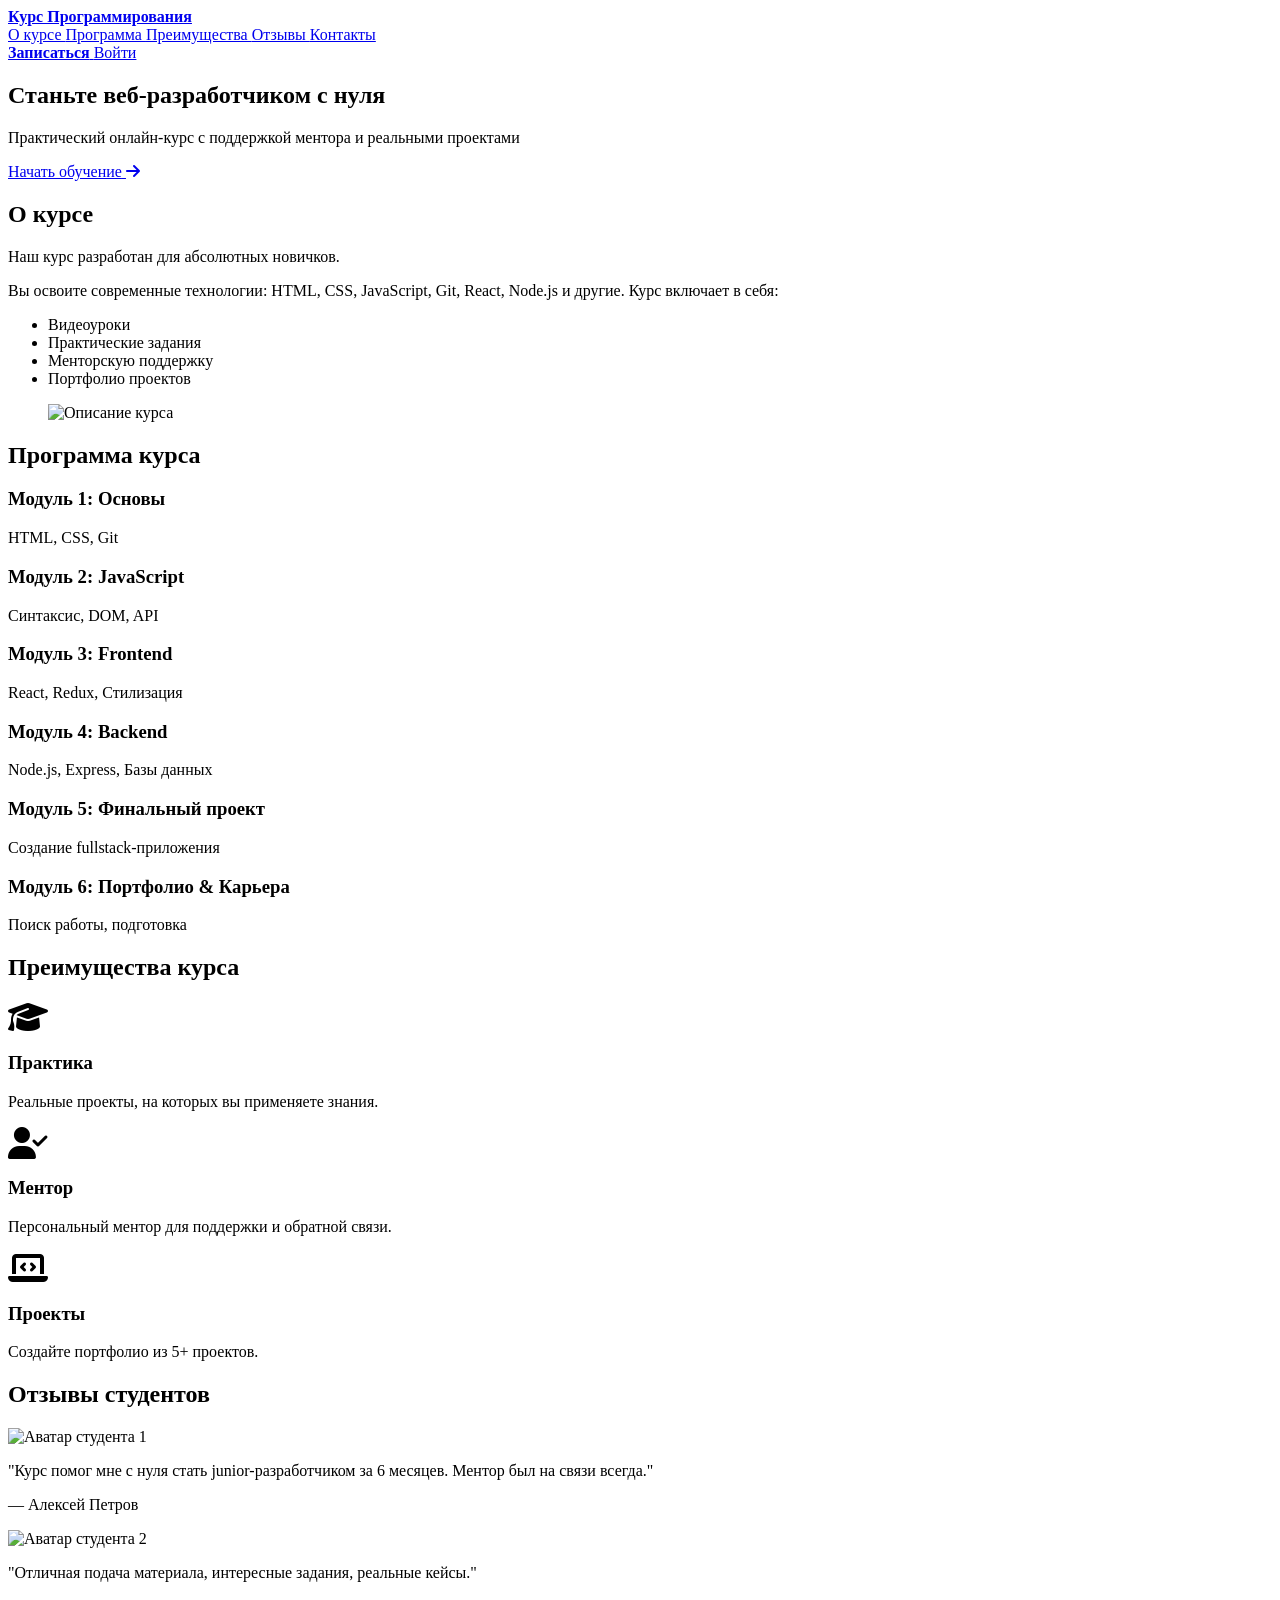
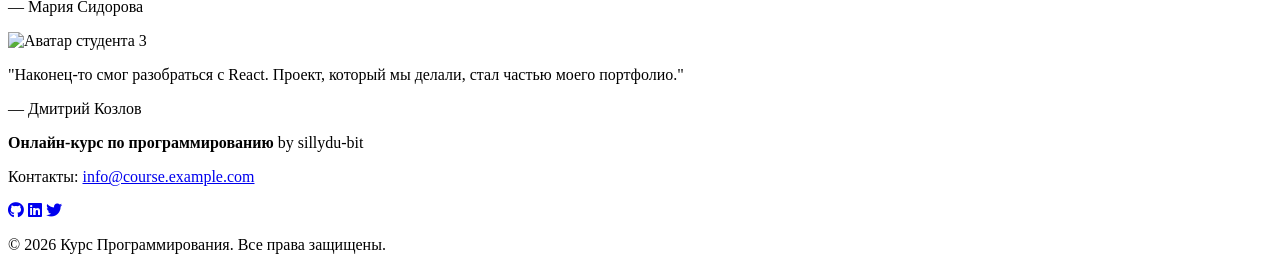
==== index.html @ 170504a8 "Update index.html" ====
<!DOCTYPE html>
<html lang="ru">
<head>
    <meta charset="UTF-8">
    <meta name="viewport" content="width=device-width, initial-scale=1.0">
    <title>Онлайн-курс по программированию | Старт</title>
    <link rel="stylesheet" href="https://cdn.jsdelivr.net/npm/bulma@1.0.2/css/bulma.min.css">
    <link rel="stylesheet" href="https://cdnjs.cloudflare.com/ajax/libs/font-awesome/6.7.2/css/all.min.css" integrity="sha512-EvE/LaluXpVZVrvsaBHHmdSvTWZTpKQL1LVD9uq4JLmJfD8fXbqHQAKBgZ0uDfRwZqnQfz17yKA6CVBEgH0g==" crossorigin="anonymous" referrerpolicy="no-referrer" />

    <link rel="stylesheet" href="styles.css">
</head>
<body>
    <body>
    <nav class="navbar is-fixed-top" role="navigation" aria-label="main navigation">
        <div class="navbar-brand">
            <a class="navbar-item" href="#">
                <strong>Курс Программирования</strong>
            </a>
        </div>

        <div id="navbarBasicExample" class="navbar-menu">
            <div class="navbar-start">
                <a class="navbar-item" href="#about">
                    О курсе
                </a>
                <a class="navbar-item" href="#curriculum">
                    Программа
                </a>
                <a class="navbar-item" href="#features">
                    Преимущества
                </a>
                <a class="navbar-item" href="#testimonials">
                    Отзывы
                </a>
                <a class="navbar-item" href="#contact">
                    Контакты
                </a>
            </div>

            <div class="navbar-end">
                <div class="navbar-item">
                    <div class="buttons">
                        <a class="button is-primary" href="#signup">
                            <strong>Записаться</strong>
                        </a>
                        <a class="button is-light" href="#">
                            Войти
                        </a>
                    </div>
                </div>
            </div>
        </div>
    </nav>

    <section class="hero is-medium is-primary is-bold">
        <div class="hero-body">
            <div class="container has-text-centered">
                <h1 class="title is-1">
                    Станьте веб-разработчиком с нуля
                </h1>
                <p class="subtitle is-4">
                    Практический онлайн-курс с поддержкой ментора и реальными проектами
                </p>
                <div class="buttons is-centered mt-6">
                    <a href="#signup" class="button is-warning is-large is-cta">
                        <span>Начать обучение</span>
                        <span class="icon">
                            <i class="fas fa-arrow-right"></i>
                        </span>
                    </a>
                </div>
            </div>
        </div>
    </section>
    <section id="about" class="section">
        <div class="container">
            <div class="columns is-vcentered">
                <div class="column is-6">
                    <h2 class="title is-2">О курсе</h2>
                    <p class="subtitle is-5">Наш курс разработан для абсолютных новичков.</p>
                    <p>Вы освоите современные технологии: HTML, CSS, JavaScript, Git, React, Node.js и другие. Курс включает в себя:</p>
                    <ul>
                        <li>Видеоуроки</li>
                        <li>Практические задания</li>
                        <li>Менторскую поддержку</li>
                        <li>Портфолио проектов</li>
                    </ul>
                </div>
                <div class="column is-6">
                    <figure class="image">
                        <img src="https://placehold.co/600x400" alt="Описание курса">
                    </figure>
                </div>
            </div>
        </div>
    </section>

    <section id="curriculum" class="section">
        <div class="container">
            <h2 class="title is-2 has-text-centered mb-6">Программа курса</h2>
            <div class="columns is-multiline">
                <div class="column is-one-third-desktop is-half-tablet">
                    <div class="box">
                        <h3 class="title is-5">Модуль 1: Основы</h3>
                        <p>HTML, CSS, Git</p>
                    </div>
                </div>
                <div class="column is-one-third-desktop is-half-tablet">
                    <div class="box">
                        <h3 class="title is-5">Модуль 2: JavaScript</h3>
                        <p>Синтаксис, DOM, API</p>
                    </div>
                </div>
                <div class="column is-one-third-desktop is-half-tablet">
                    <div class="box">
                        <h3 class="title is-5">Модуль 3: Frontend</h3>
                        <p>React, Redux, Стилизация</p>
                    </div>
                </div>
                <div class="column is-one-third-desktop is-half-tablet">
                    <div class="box">
                        <h3 class="title is-5">Модуль 4: Backend</h3>
                        <p>Node.js, Express, Базы данных</p>
                    </div>
                </div>
                <div class="column is-one-third-desktop is-half-tablet">
                    <div class="box">
                        <h3 class="title is-5">Модуль 5: Финальный проект</h3>
                        <p>Создание fullstack-приложения</p>
                    </div>
                </div>
                <div class="column is-one-third-desktop is-half-tablet">
                    <div class="box">
                        <h3 class="title is-5">Модуль 6: Портфолио & Карьера</h3>
                        <p>Поиск работы, подготовка</p>
                    </div>
                </div>
            </div>
        </div>
    </section>

    <section id="features" class="section">
        <div class="container">
            <h2 class="title is-2 has-text-centered mb-6">Преимущества курса</h2>
            <div class="columns is-multiline is-centered">
                <div class="column is-one-third-desktop is-half-mobile">
                    <div class="box feature-card">
                        <div class="content">
                            <p class="has-text-centered">
                                <span class="icon is-large has-text-info">
                                    <i class="fas fa-graduation-cap fa-2x"></i>
                                </span>
                            </p>
                            <h3 class="title is-4 has-text-centered">Практика</h3>
                            <p>Реальные проекты, на которых вы применяете знания.</p>
                        </div>
                    </div>
                </div>
                <div class="column is-one-third-desktop is-half-mobile">
                    <div class="box feature-card">
                        <div class="content">
                            <p class="has-text-centered">
                                <span class="icon is-large has-text-success">
                                    <i class="fas fa-user-check fa-2x"></i>
                                </span>
                            </p>
                            <h3 class="title is-4 has-text-centered">Ментор</h3>
                            <p>Персональный ментор для поддержки и обратной связи.</p>
                        </div>
                    </div>
                </div>
                <div class="column is-one-third-desktop is-half-mobile">
                    <div class="box feature-card">
                        <div class="content">
                            <p class="has-text-centered">
                                <span class="icon is-large has-text-warning">
                                    <i class="fas fa-laptop-code fa-2x"></i>
                                </span>
                            </p>
                            <h3 class="title is-4 has-text-centered">Проекты</h3>
                            <p>Создайте портфолио из 5+ проектов.</p>
                        </div>
                    </div>
                </div>
            </div>
        </div>
    </section>

    <section id="testimonials" class="section testimonial-section">
        <div class="container">
            <h2 class="title is-2 has-text-centered mb-6">Отзывы студентов</h2>
            <div class="columns is-multiline is-centered">
                <div class="column is-one-third-desktop is-half-mobile">
                    <div class="box">
                        <div class="content has-text-centered">
                            <img class="testimonial-avatar" src="https://placehold.co/80x80" alt="Аватар студента 1">
                            <p>"Курс помог мне с нуля стать junior-разработчиком за 6 месяцев. Ментор был на связи всегда."</p>
                            <p class="has-text-weight-bold">— Алексей Петров</p>
                        </div>
                    </div>
                </div>
                <div class="column is-one-third-desktop is-half-mobile">
                    <div class="box">
                        <div class="content has-text-centered">
                            <img class="testimonial-avatar" src="https://placehold.co/80x80" alt="Аватар студента 2">
                            <p>"Отличная подача материала, интересные задания, реальные кейсы."</p>
                            <p class="has-text-weight-bold">— Мария Сидорова</p>
                        </div>
                    </div>
                </div>
                <div class="column is-one-third-desktop is-half-mobile">
                    <div class="box">
                        <div class="content has-text-centered">
                            <img class="testimonial-avatar" src="https://placehold.co/80x80" alt="Аватар студента 3">
                            <p>"Наконец-то смог разобраться с React. Проект, который мы делали, стал частью моего портфолио."</p>
                            <p class="has-text-weight-bold">— Дмитрий Козлов</p>
                        </div>
                    </div>
                </div>
            </div>
        </div>
    </section>

    <footer id="contact" class="footer">
        <div class="content has-text-centered">
            <p>
                <strong>Онлайн-курс по программированию</strong> by sillydu-bit
            </p>
            <p>
                Контакты: <a href="mailto:info@course.example.com">info@course.example.com</a>
            </p>
            <p>
                <a href="#"><i class="fab fa-github"></i></a>
                <a href="#"><i class="fab fa-linkedin"></i></a>
                <a href="#"><i class="fab fa-twitter"></i></a>
            </p>
            <p>
                &copy; 2026 Курс Программирования. Все права защищены.
            </p>
        </div>
    </footer>
</body>
</body>
</html>
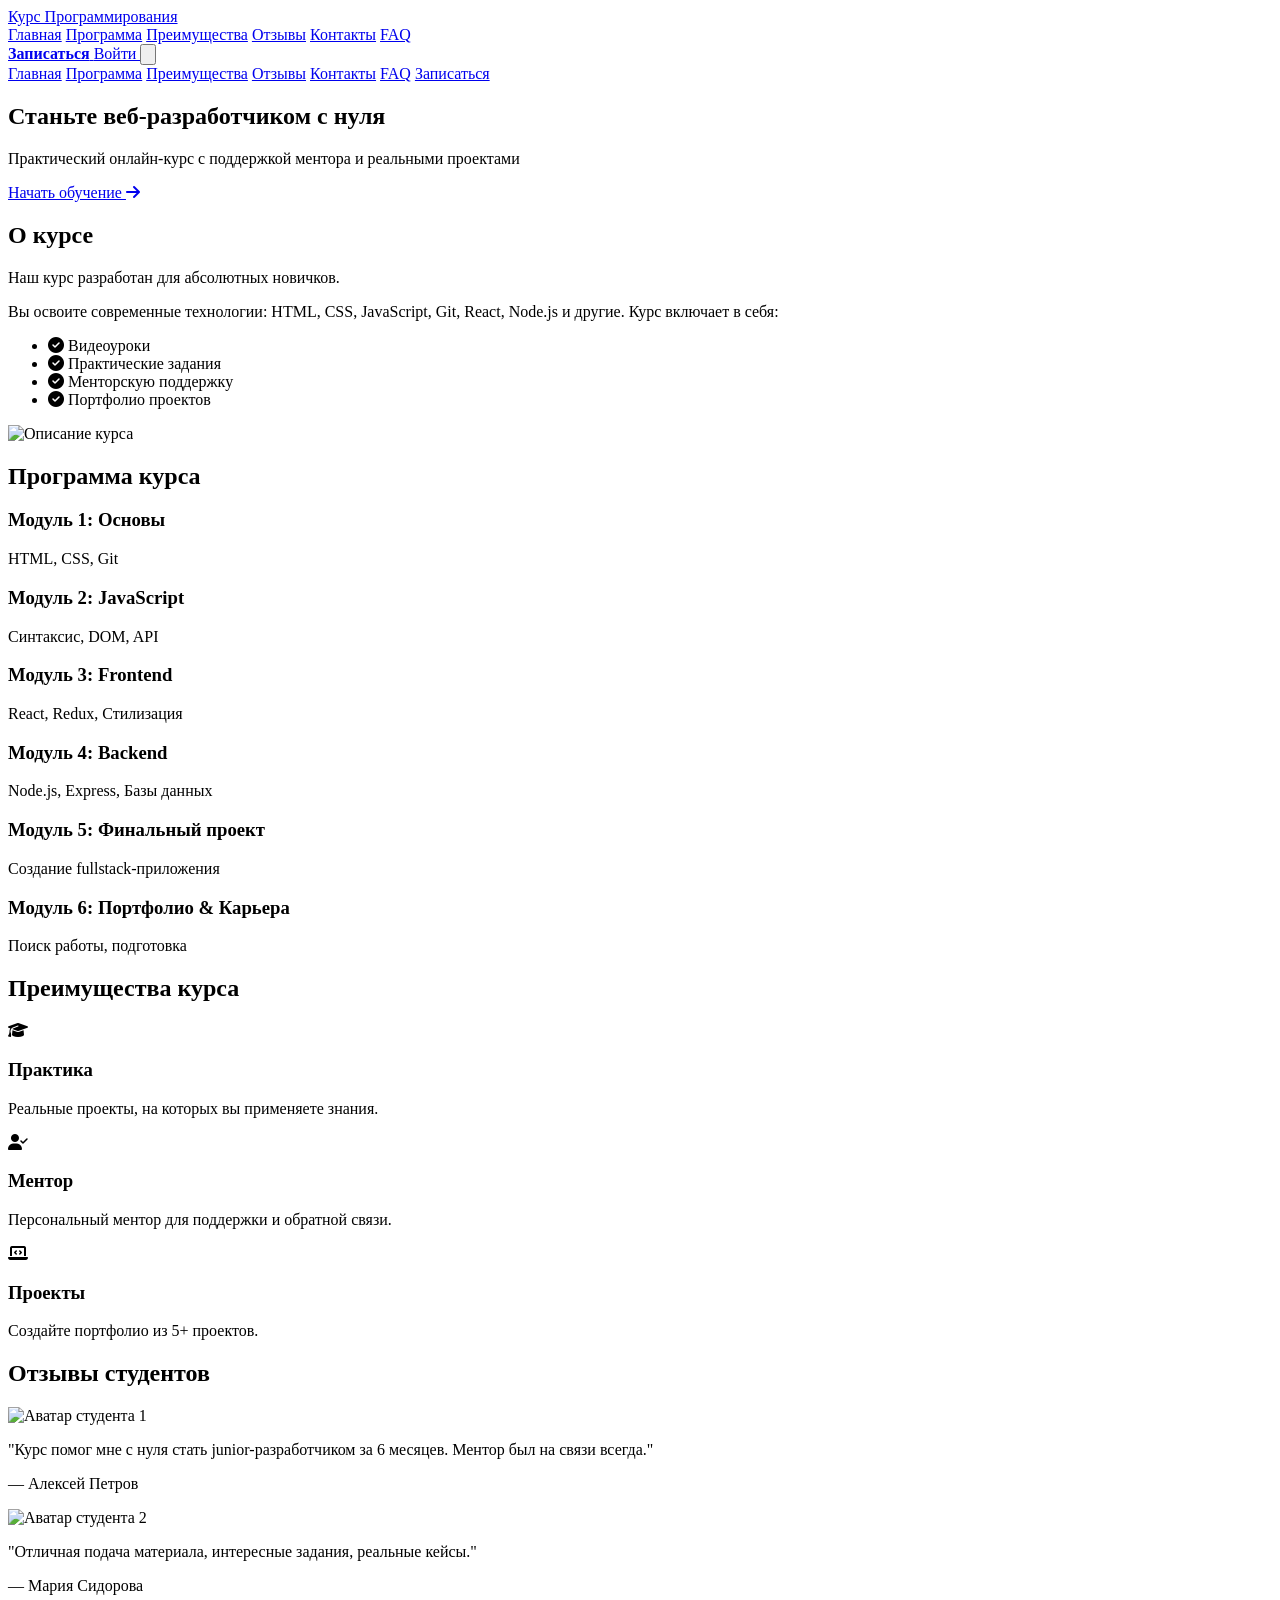
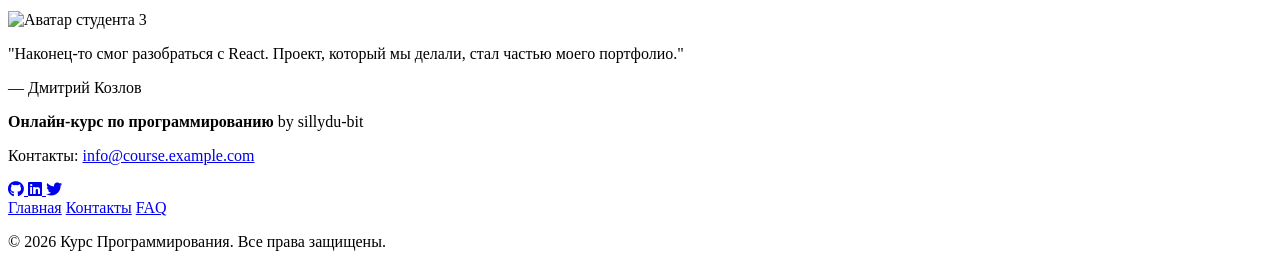
==== commit 88466727: "Update index.html" ====
--- a/index.html
+++ b/index.html
@@ -4,241 +4,216 @@
     <meta charset="UTF-8">
     <meta name="viewport" content="width=device-width, initial-scale=1.0">
     <title>Онлайн-курс по программированию | Старт</title>
-    <link rel="stylesheet" href="https://cdn.jsdelivr.net/npm/bulma@1.0.2/css/bulma.min.css">
+    <script src="https://cdn.tailwindcss.com"></script>
+
     <link rel="stylesheet" href="https://cdnjs.cloudflare.com/ajax/libs/font-awesome/6.7.2/css/all.min.css" integrity="sha512-EvE/LaluXpVZVrvsaBHHmdSvTWZTpKQL1LVD9uq4JLmJfD8fXbqHQAKBgZ0uDfRwZqnQfz17yKA6CVBEgH0g==" crossorigin="anonymous" referrerpolicy="no-referrer" />
-
-    <link rel="stylesheet" href="styles.css">
 </head>
-<body>
-    <body>
-    <nav class="navbar is-fixed-top" role="navigation" aria-label="main navigation">
-        <div class="navbar-brand">
-            <a class="navbar-item" href="#">
-                <strong>Курс Программирования</strong>
+<body class="bg-gray-50 text-gray-800">
+    <nav class="sticky top-0 z-50 bg-white shadow-md">
+        <div class="container mx-auto px-4 py-3 flex justify-between items-center">
+            <a href="index.html" class="text-xl font-bold text-green-700">Курс Программирования</a>
+
+            <div class="hidden md:flex space-x-6">
+                <a href="index.html" class="text-green-600 font-medium border-b-2 border-green-600">Главная</a> 
+                <a href="#curriculum" class="hover:text-green-600 transition-colors">Программа</a>
+                <a href="#features" class="hover:text-green-600 transition-colors">Преимущества</a>
+                <a href="#testimonials" class="hover:text-green-600 transition-colors">Отзывы</a>
+                <a href="contacts.html" class="hover:text-green-600 transition-colors">Контакты</a> 
+                <a href="faq.html" class="hover:text-green-600 transition-colors">FAQ</a> 
+            </div>
+
+            <div class="flex items-center space-x-4">
+                <a href="#signup" class="hidden md:inline-block bg-green-600 hover:bg-green-700 text-white font-semibold py-2 px-4 rounded-lg transition-colors">
+                    <strong>Записаться</strong>
+                </a>
+                <a href="#" class="hidden md:inline-block text-gray-600 hover:text-gray-900 transition-colors">
+                    Войти
+                </a>
+                <button id="mobileMenuButton" class="md:hidden text-gray-600 focus:outline-none">
+                    <svg class="w-6 h-6" fill="none" stroke="currentColor" viewBox="0 0 24 24" xmlns="http://www.w3.org/2000/svg">
+                        <path stroke-linecap="round" stroke-linejoin="round" stroke-width="2" d="M4 6h16M4 12h16M4 18h16"></path>
+                    </svg>
+                </button>
+            </div>
+        </div>
+
+        <div id="mobileMenu" class="hidden md:hidden bg-white py-2 px-4 shadow-inner">
+            <a href="index.html" class="block py-2 text-green-600 font-medium">Главная</a> 
+            <a href="#curriculum" class="block py-2 hover:text-green-600 transition-colors">Программа</a>
+            <a href="#features" class="block py-2 hover:text-green-600 transition-colors">Преимущества</a>
+            <a href="#testimonials" class="block py-2 hover:text-green-600 transition-colors">Отзывы</a>
+            <a href="contacts.html" class="block py-2 hover:text-green-600 transition-colors">Контакты</a> 
+            <a href="faq.html" class="block py-2 hover:text-green-600 transition-colors">FAQ</a> 
+            <a href="#signup" class="block mt-2 bg-green-600 hover:bg-green-700 text-white font-semibold py-2 px-4 rounded-lg text-center transition-colors">
+                Записаться
             </a>
         </div>
-
-        <div id="navbarBasicExample" class="navbar-menu">
-            <div class="navbar-start">
-                <a class="navbar-item" href="#about">
-                    О курсе
-                </a>
-                <a class="navbar-item" href="#curriculum">
-                    Программа
-                </a>
-                <a class="navbar-item" href="#features">
-                    Преимущества
-                </a>
-                <a class="navbar-item" href="#testimonials">
-                    Отзывы
-                </a>
-                <a class="navbar-item" href="#contact">
-                    Контакты
-                </a>
-            </div>
-
-            <div class="navbar-end">
-                <div class="navbar-item">
-                    <div class="buttons">
-                        <a class="button is-primary" href="#signup">
-                            <strong>Записаться</strong>
-                        </a>
-                        <a class="button is-light" href="#">
-                            Войти
-                        </a>
+    </nav>
+
+    <section class="py-20 bg-gradient-to-r from-green-500 to-teal-600 text-white">
+        <div class="container mx-auto px-4 text-center">
+            <h1 class="text-4xl md:text-5xl lg:text-6xl font-bold mb-4">
+                Станьте веб-разработчиком с нуля
+            </h1>
+            <p class="text-xl md:text-2xl mb-8 max-w-2xl mx-auto">
+                Практический онлайн-курс с поддержкой ментора и реальными проектами
+            </p>
+            <a href="#signup" class="inline-block bg-yellow-500 hover:bg-yellow-600 text-gray-900 font-bold text-lg py-4 px-8 rounded-full transition-colors shadow-lg">
+                Начать обучение <i class="fas fa-arrow-right ml-2"></i>
+            </a>
+        </div>
+    </section>
+
+    <section id="about" class="py-16">
+        <div class="container mx-auto px-4">
+            <div class="flex flex-col md:flex-row items-center gap-8">
+                <div class="md:w-1/2">
+                    <h2 class="text-3xl font-bold mb-4 text-green-700">О курсе</h2>
+                    <p class="text-lg mb-4">Наш курс разработан для абсолютных новичков.</p>
+                    <p>Вы освоите современные технологии: HTML, CSS, JavaScript, Git, React, Node.js и другие. Курс включает в себя:</p>
+                    <ul class="mt-4 space-y-2">
+                        <li class="flex items-start">
+                            <i class="fas fa-check-circle text-green-500 mr-2 mt-1"></i> <span>Видеоуроки</span>
+                        </li>
+                        <li class="flex items-start">
+                            <i class="fas fa-check-circle text-green-500 mr-2 mt-1"></i> <span>Практические задания</span>
+                        </li>
+                        <li class="flex items-start">
+                            <i class="fas fa-check-circle text-green-500 mr-2 mt-1"></i> <span>Менторскую поддержку</span>
+                        </li>
+                        <li class="flex items-start">
+                            <i class="fas fa-check-circle text-green-500 mr-2 mt-1"></i> <span>Портфолио проектов</span>
+                        </li>
+                    </ul>
+                </div>
+                <div class="md:w-1/2">
+                    <img src="https://placehold.co/600x400" alt="Описание курса" class="rounded-lg shadow-md w-full">
+                </div>
+            </div>
+        </div>
+    </section>
+
+    <section id="curriculum" class="py-16 bg-gray-100">
+        <div class="container mx-auto px-4">
+            <h2 class="text-3xl font-bold text-center mb-12 text-green-700">Программа курса</h2>
+            <div class="grid grid-cols-1 md:grid-cols-2 lg:grid-cols-3 gap-6">
+                <div class="bg-white p-6 rounded-lg shadow-md hover:shadow-lg transition-shadow">
+                    <h3 class="text-xl font-semibold mb-2 text-green-600">Модуль 1: Основы</h3>
+                    <p>HTML, CSS, Git</p>
+                </div>
+                <div class="bg-white p-6 rounded-lg shadow-md hover:shadow-lg transition-shadow">
+                    <h3 class="text-xl font-semibold mb-2 text-green-600">Модуль 2: JavaScript</h3>
+                    <p>Синтаксис, DOM, API</p>
+                </div>
+                <div class="bg-white p-6 rounded-lg shadow-md hover:shadow-lg transition-shadow">
+                    <h3 class="text-xl font-semibold mb-2 text-green-600">Модуль 3: Frontend</h3>
+                    <p>React, Redux, Стилизация</p>
+                </div>
+                <div class="bg-white p-6 rounded-lg shadow-md hover:shadow-lg transition-shadow">
+                    <h3 class="text-xl font-semibold mb-2 text-green-600">Модуль 4: Backend</h3>
+                    <p>Node.js, Express, Базы данных</p>
+                </div>
+                <div class="bg-white p-6 rounded-lg shadow-md hover:shadow-lg transition-shadow">
+                    <h3 class="text-xl font-semibold mb-2 text-green-600">Модуль 5: Финальный проект</h3>
+                    <p>Создание fullstack-приложения</p>
+                </div>
+                <div class="bg-white p-6 rounded-lg shadow-md hover:shadow-lg transition-shadow">
+                    <h3 class="text-xl font-semibold mb-2 text-green-600">Модуль 6: Портфолио & Карьера</h3>
+                    <p>Поиск работы, подготовка</p>
+                </div>
+            </div>
+        </div>
+    </section>
+
+    <section id="features" class="py-16">
+        <div class="container mx-auto px-4">
+            <h2 class="text-3xl font-bold text-center mb-12 text-green-700">Преимущества курса</h2>
+            <div class="grid grid-cols-1 md:grid-cols-3 gap-8">
+                <div class="bg-white p-6 rounded-lg shadow-md text-center hover:scale-105 transition-transform">
+                    <div class="text-blue-500 text-4xl mb-4">
+                        <i class="fas fa-graduation-cap"></i>
                     </div>
-                </div>
-            </div>
-        </div>
-    </nav>
-
-    <section class="hero is-medium is-primary is-bold">
-        <div class="hero-body">
-            <div class="container has-text-centered">
-                <h1 class="title is-1">
-                    Станьте веб-разработчиком с нуля
-                </h1>
-                <p class="subtitle is-4">
-                    Практический онлайн-курс с поддержкой ментора и реальными проектами
-                </p>
-                <div class="buttons is-centered mt-6">
-                    <a href="#signup" class="button is-warning is-large is-cta">
-                        <span>Начать обучение</span>
-                        <span class="icon">
-                            <i class="fas fa-arrow-right"></i>
-                        </span>
-                    </a>
-                </div>
-            </div>
-        </div>
-    </section>
-    <section id="about" class="section">
-        <div class="container">
-            <div class="columns is-vcentered">
-                <div class="column is-6">
-                    <h2 class="title is-2">О курсе</h2>
-                    <p class="subtitle is-5">Наш курс разработан для абсолютных новичков.</p>
-                    <p>Вы освоите современные технологии: HTML, CSS, JavaScript, Git, React, Node.js и другие. Курс включает в себя:</p>
-                    <ul>
-                        <li>Видеоуроки</li>
-                        <li>Практические задания</li>
-                        <li>Менторскую поддержку</li>
-                        <li>Портфолио проектов</li>
-                    </ul>
-                </div>
-                <div class="column is-6">
-                    <figure class="image">
-                        <img src="https://placehold.co/600x400" alt="Описание курса">
-                    </figure>
-                </div>
-            </div>
-        </div>
-    </section>
-
-    <section id="curriculum" class="section">
-        <div class="container">
-            <h2 class="title is-2 has-text-centered mb-6">Программа курса</h2>
-            <div class="columns is-multiline">
-                <div class="column is-one-third-desktop is-half-tablet">
-                    <div class="box">
-                        <h3 class="title is-5">Модуль 1: Основы</h3>
-                        <p>HTML, CSS, Git</p>
+                    <h3 class="text-xl font-semibold mb-2">Практика</h3>
+                    <p>Реальные проекты, на которых вы применяете знания.</p>
+                </div>
+                <div class="bg-white p-6 rounded-lg shadow-md text-center hover:scale-105 transition-transform">
+                    <div class="text-green-500 text-4xl mb-4">
+                        <i class="fas fa-user-check"></i>
                     </div>
-                </div>
-                <div class="column is-one-third-desktop is-half-tablet">
-                    <div class="box">
-                        <h3 class="title is-5">Модуль 2: JavaScript</h3>
-                        <p>Синтаксис, DOM, API</p>
+                    <h3 class="text-xl font-semibold mb-2">Ментор</h3>
+                    <p>Персональный ментор для поддержки и обратной связи.</p>
+                </div>
+                <div class="bg-white p-6 rounded-lg shadow-md text-center hover:scale-105 transition-transform">
+                    <div class="text-yellow-500 text-4xl mb-4">
+                        <i class="fas fa-laptop-code"></i>
                     </div>
-                </div>
-                <div class="column is-one-third-desktop is-half-tablet">
-                    <div class="box">
-                        <h3 class="title is-5">Модуль 3: Frontend</h3>
-                        <p>React, Redux, Стилизация</p>
-                    </div>
-                </div>
-                <div class="column is-one-third-desktop is-half-tablet">
-                    <div class="box">
-                        <h3 class="title is-5">Модуль 4: Backend</h3>
-                        <p>Node.js, Express, Базы данных</p>
-                    </div>
-                </div>
-                <div class="column is-one-third-desktop is-half-tablet">
-                    <div class="box">
-                        <h3 class="title is-5">Модуль 5: Финальный проект</h3>
-                        <p>Создание fullstack-приложения</p>
-                    </div>
-                </div>
-                <div class="column is-one-third-desktop is-half-tablet">
-                    <div class="box">
-                        <h3 class="title is-5">Модуль 6: Портфолио & Карьера</h3>
-                        <p>Поиск работы, подготовка</p>
-                    </div>
-                </div>
-            </div>
-        </div>
-    </section>
-
-    <section id="features" class="section">
-        <div class="container">
-            <h2 class="title is-2 has-text-centered mb-6">Преимущества курса</h2>
-            <div class="columns is-multiline is-centered">
-                <div class="column is-one-third-desktop is-half-mobile">
-                    <div class="box feature-card">
-                        <div class="content">
-                            <p class="has-text-centered">
-                                <span class="icon is-large has-text-info">
-                                    <i class="fas fa-graduation-cap fa-2x"></i>
-                                </span>
-                            </p>
-                            <h3 class="title is-4 has-text-centered">Практика</h3>
-                            <p>Реальные проекты, на которых вы применяете знания.</p>
-                        </div>
-                    </div>
-                </div>
-                <div class="column is-one-third-desktop is-half-mobile">
-                    <div class="box feature-card">
-                        <div class="content">
-                            <p class="has-text-centered">
-                                <span class="icon is-large has-text-success">
-                                    <i class="fas fa-user-check fa-2x"></i>
-                                </span>
-                            </p>
-                            <h3 class="title is-4 has-text-centered">Ментор</h3>
-                            <p>Персональный ментор для поддержки и обратной связи.</p>
-                        </div>
-                    </div>
-                </div>
-                <div class="column is-one-third-desktop is-half-mobile">
-                    <div class="box feature-card">
-                        <div class="content">
-                            <p class="has-text-centered">
-                                <span class="icon is-large has-text-warning">
-                                    <i class="fas fa-laptop-code fa-2x"></i>
-                                </span>
-                            </p>
-                            <h3 class="title is-4 has-text-centered">Проекты</h3>
-                            <p>Создайте портфолио из 5+ проектов.</p>
-                        </div>
-                    </div>
-                </div>
-            </div>
-        </div>
-    </section>
-
-    <section id="testimonials" class="section testimonial-section">
-        <div class="container">
-            <h2 class="title is-2 has-text-centered mb-6">Отзывы студентов</h2>
-            <div class="columns is-multiline is-centered">
-                <div class="column is-one-third-desktop is-half-mobile">
-                    <div class="box">
-                        <div class="content has-text-centered">
-                            <img class="testimonial-avatar" src="https://placehold.co/80x80" alt="Аватар студента 1">
-                            <p>"Курс помог мне с нуля стать junior-разработчиком за 6 месяцев. Ментор был на связи всегда."</p>
-                            <p class="has-text-weight-bold">— Алексей Петров</p>
-                        </div>
-                    </div>
-                </div>
-                <div class="column is-one-third-desktop is-half-mobile">
-                    <div class="box">
-                        <div class="content has-text-centered">
-                            <img class="testimonial-avatar" src="https://placehold.co/80x80" alt="Аватар студента 2">
-                            <p>"Отличная подача материала, интересные задания, реальные кейсы."</p>
-                            <p class="has-text-weight-bold">— Мария Сидорова</p>
-                        </div>
-                    </div>
-                </div>
-                <div class="column is-one-third-desktop is-half-mobile">
-                    <div class="box">
-                        <div class="content has-text-centered">
-                            <img class="testimonial-avatar" src="https://placehold.co/80x80" alt="Аватар студента 3">
-                            <p>"Наконец-то смог разобраться с React. Проект, который мы делали, стал частью моего портфолио."</p>
-                            <p class="has-text-weight-bold">— Дмитрий Козлов</p>
-                        </div>
-                    </div>
-                </div>
-            </div>
-        </div>
-    </section>
-
-    <footer id="contact" class="footer">
-        <div class="content has-text-centered">
-            <p>
+                    <h3 class="text-xl font-semibold mb-2">Проекты</h3>
+                    <p>Создайте портфолио из 5+ проектов.</p>
+                </div>
+            </div>
+        </div>
+    </section>
+
+    <section id="testimonials" class="py-16 bg-gray-100">
+        <div class="container mx-auto px-4">
+            <h2 class="text-3xl font-bold text-center mb-12 text-green-700">Отзывы студентов</h2>
+            <div class="grid grid-cols-1 md:grid-cols-3 gap-8">
+                <div class="bg-white p-6 rounded-lg shadow-md text-center">
+                    <img src="https://placehold.co/80x80" alt="Аватар студента 1" class="mx-auto rounded-full mb-4">
+                    <p>"Курс помог мне с нуля стать junior-разработчиком за 6 месяцев. Ментор был на связи всегда."</p>
+                    <p class="font-semibold mt-2">— Алексей Петров</p>
+                </div>
+                <div class="bg-white p-6 rounded-lg shadow-md text-center">
+                    <img src="https://placehold.co/80x80" alt="Аватар студента 2" class="mx-auto rounded-full mb-4">
+                    <p>"Отличная подача материала, интересные задания, реальные кейсы."</p>
+                    <p class="font-semibold mt-2">— Мария Сидорова</p>
+                </div>
+                <div class="bg-white p-6 rounded-lg shadow-md text-center">
+                    <img src="https://placehold.co/80x80" alt="Аватар студента 3" class="mx-auto rounded-full mb-4">
+                    <p>"Наконец-то смог разобраться с React. Проект, который мы делали, стал частью моего портфолио."</p>
+                    <p class="font-semibold mt-2">— Дмитрий Козлов</p>
+                </div>
+            </div>
+        </div>
+    </section>
+
+    <footer id="contact" class="bg-gray-800 text-white py-12">
+        <div class="container mx-auto px-4 text-center">
+            <p class="text-xl font-semibold mb-2">
                 <strong>Онлайн-курс по программированию</strong> by sillydu-bit
             </p>
-            <p>
-                Контакты: <a href="mailto:info@course.example.com">info@course.example.com</a>
-            </p>
-            <p>
-                <a href="#"><i class="fab fa-github"></i></a>
-                <a href="#"><i class="fab fa-linkedin"></i></a>
-                <a href="#"><i class="fab fa-twitter"></i></a>
-            </p>
-            <p>
+            <p class="mb-4">
+                Контакты: <a href="mailto:info@course.example.com" class="text-green-400 hover:text-green-300">info@course.example.com</a>
+            </p>
+            <div class="flex justify-center space-x-6 mb-4">
+                <a href="#" class="text-gray-400 hover:text-white transition-colors">
+                    <i class="fab fa-github text-xl"></i>
+                </a>
+                <a href="#" class="text-gray-400 hover:text-white transition-colors">
+                    <i class="fab fa-linkedin text-xl"></i>
+                </a>
+                <a href="#" class="text-gray-400 hover:text-white transition-colors">
+                    <i class="fab fa-twitter text-xl"></i>
+                </a>
+            </div>
+            <div class="flex justify-center space-x-4 mb-4">
+                <a href="index.html" class="text-green-400 hover:text-white transition-colors">Главная</a>
+                <a href="contacts.html" class="text-gray-400 hover:text-white transition-colors">Контакты</a>
+                <a href="faq.html" class="text-gray-400 hover:text-white transition-colors">FAQ</a>
+            </div>
+            <p class="text-gray-400">
                 &copy; 2026 Курс Программирования. Все права защищены.
             </p>
         </div>
     </footer>
-</body>
+
+    <script>
+        const mobileMenuButton = document.getElementById('mobileMenuButton');
+        const mobileMenu = document.getElementById('mobileMenu');
+
+        mobileMenuButton.addEventListener('click', () => {
+            mobileMenu.classList.toggle('hidden');
+        });
+    </script>
 </body>
 </html>
